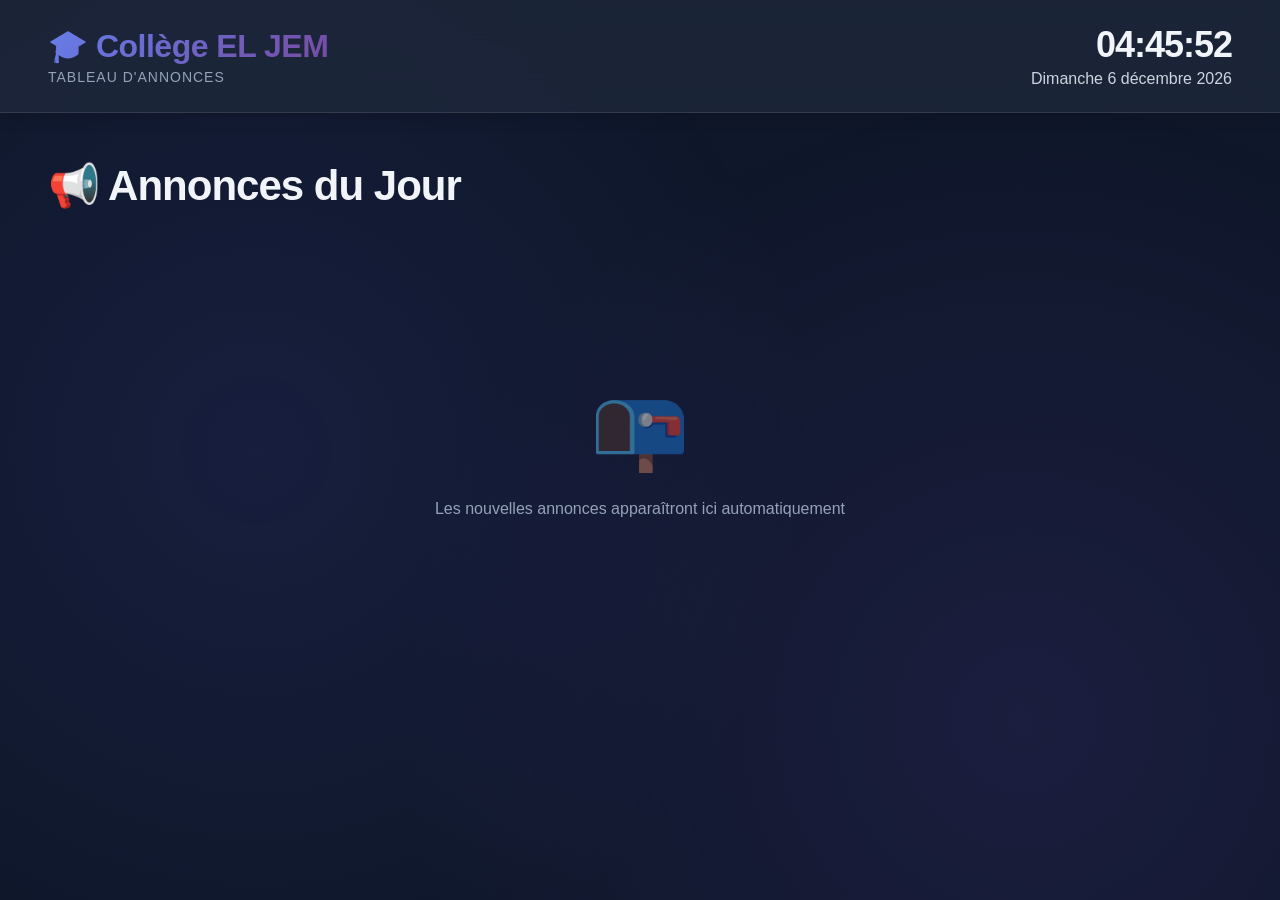
==== index.html @ c1b74cb6 "First dashboard versio 1n" ====
<!DOCTYPE html>
<html lang="fr">

<head>
    <meta charset="UTF-8">
    <meta name="viewport" content="width=device-width, initial-scale=1.0">
    <title>Écran d'Annonces - Collège EL JEM</title>
    <link rel="stylesheet" href="style.css">
</head>

<body>
    <!-- TOP BAR -->
    <div class="top-bar">
        <div class="school-info">
            <div class="school-name">🎓 Collège EL JEM</div>
            <div class="school-subtitle">Tableau d'Annonces</div>
        </div>
        <div class="datetime">
            <div id="time"></div>
            <div id="date"></div>
        </div>
    </div>

    <!-- MAIN CONTENT -->
    <div class="content">
        <div class="announcements-header">
            <h1>📢 Annonces du Jour</h1>
        </div>

        <div id="announcements-container" class="announcements-grid">
            <!-- Announcements will be dynamically loaded here -->
        </div>

        <div id="no-announcements" class="no-announcements" style="display: none;">
            <div class="empty-state">
                <div class="empty-icon">📭</div>

                <p>Les nouvelles annonces apparaîtront ici automatiquement</p>
            </div>
        </div>
    </div>

    <!-- ADMIN ACCESS BUTTON (Hidden, click bottom-right corner 3 times) -->
    <div id="admin-trigger" class="admin-trigger"></div>

    <script src="script.js"></script>
</body>

</html>
---- style.css ----
/* ========================================
   GLOBAL STYLES & RESET
   ======================================== */
* {
    margin: 0;
    padding: 0;
    box-sizing: border-box;
}

:root {
    /* Color Palette */
    --primary: #6366f1;
    --primary-dark: #4f46e5;
    --secondary: #8b5cf6;
    --success: #10b981;
    --warning: #f59e0b;
    --danger: #ef4444;
    --info: #3b82f6;

    /* Neutral Colors */
    --bg-primary: #0f172a;
    --bg-secondary: #1e293b;
    --bg-card: #1e293b;
    --text-primary: #f1f5f9;
    --text-secondary: #cbd5e1;
    --text-muted: #94a3b8;

    /* Gradients */
    --gradient-primary: linear-gradient(135deg, #667eea 0%, #764ba2 100%);
    --gradient-success: linear-gradient(135deg, #10b981 0%, #059669 100%);
    --gradient-warning: linear-gradient(135deg, #f59e0b 0%, #d97706 100%);
    --gradient-danger: linear-gradient(135deg, #ef4444 0%, #dc2626 100%);
    --gradient-info: linear-gradient(135deg, #3b82f6 0%, #2563eb 100%);

    /* Shadows */
    --shadow-sm: 0 2px 8px rgba(0, 0, 0, 0.1);
    --shadow-md: 0 4px 16px rgba(0, 0, 0, 0.15);
    --shadow-lg: 0 8px 32px rgba(0, 0, 0, 0.2);
    --shadow-glow: 0 0 20px rgba(99, 102, 241, 0.3);

    /* Border Radius */
    --radius-sm: 8px;
    --radius-md: 12px;
    --radius-lg: 16px;
    --radius-xl: 24px;
}

body {
    font-family: -apple-system, BlinkMacSystemFont, 'Segoe UI', 'Roboto', 'Helvetica Neue', Arial, sans-serif;
    background: var(--bg-primary);
    color: var(--text-primary);
    min-height: 100vh;
    overflow-x: hidden;
}

/* Animated Background */
body::before {
    content: '';
    position: fixed;
    top: 0;
    left: 0;
    width: 100%;
    height: 100%;
    background:
        radial-gradient(circle at 20% 50%, rgba(99, 102, 241, 0.1) 0%, transparent 50%),
        radial-gradient(circle at 80% 80%, rgba(139, 92, 246, 0.1) 0%, transparent 50%);
    z-index: -1;
    animation: backgroundPulse 10s ease-in-out infinite;
}

@keyframes backgroundPulse {

    0%,
    100% {
        opacity: 0.5;
    }

    50% {
        opacity: 0.8;
    }
}

/* ========================================
   TOP BAR
   ======================================== */
.top-bar {
    display: flex;
    justify-content: space-between;
    align-items: center;
    padding: 24px 48px;
    background: rgba(30, 41, 59, 0.8);
    backdrop-filter: blur(20px);
    border-bottom: 1px solid rgba(255, 255, 255, 0.1);
    box-shadow: var(--shadow-md);
    position: sticky;
    top: 0;
    z-index: 100;
}

.school-info {
    display: flex;
    flex-direction: column;
    gap: 4px;
}

.school-name {
    font-size: 32px;
    font-weight: 800;
    background: var(--gradient-primary);
    -webkit-background-clip: text;
    -webkit-text-fill-color: transparent;
    background-clip: text;
    letter-spacing: -0.5px;
}

.school-subtitle {
    font-size: 14px;
    color: var(--text-muted);
    font-weight: 500;
    text-transform: uppercase;
    letter-spacing: 1px;
}

.datetime {
    text-align: right;
}

#time {
    font-size: 36px;
    font-weight: 700;
    color: var(--text-primary);
    font-variant-numeric: tabular-nums;
    letter-spacing: -1px;
}

#date {
    font-size: 16px;
    color: var(--text-secondary);
    margin-top: 4px;
    font-weight: 500;
}

/* ========================================
   MAIN CONTENT
   ======================================== */
.content {
    padding: 48px;
    max-width: 1600px;
    margin: 0 auto;
}

.announcements-header {
    display: flex;
    justify-content: space-between;
    align-items: center;
    margin-bottom: 40px;
}

.announcements-header h1 {
    font-size: 42px;
    font-weight: 800;
    color: var(--text-primary);
    letter-spacing: -1px;
}

.live-indicator {
    display: flex;
    align-items: center;
    gap: 10px;
    padding: 12px 24px;
    background: rgba(239, 68, 68, 0.1);
    border: 2px solid var(--danger);
    border-radius: var(--radius-lg);
    font-weight: 700;
    color: var(--danger);
    font-size: 14px;
    letter-spacing: 1px;
}

.pulse {
    width: 12px;
    height: 12px;
    background: var(--danger);
    border-radius: 50%;
    animation: pulse 2s ease-in-out infinite;
}

@keyframes pulse {

    0%,
    100% {
        transform: scale(1);
        opacity: 1;
    }

    50% {
        transform: scale(1.3);
        opacity: 0.7;
    }
}

/* ========================================
   ANNOUNCEMENTS GRID
   ======================================== */
.announcements-grid {
    display: grid;
    grid-template-columns: repeat(auto-fill, minmax(450px, 1fr));
    gap: 24px;
    animation: fadeIn 0.6s ease-out;
}

@keyframes fadeIn {
    from {
        opacity: 0;
        transform: translateY(20px);
    }

    to {
        opacity: 1;
        transform: translateY(0);
    }
}

/* ========================================
   ANNOUNCEMENT CARDS
   ======================================== */
.announcement-card {
    background: var(--bg-card);
    border-radius: var(--radius-lg);
    padding: 28px;
    border: 1px solid rgba(255, 255, 255, 0.1);
    box-shadow: var(--shadow-md);
    transition: all 0.3s cubic-bezier(0.4, 0, 0.2, 1);
    position: relative;
    overflow: hidden;
    animation: slideIn 0.5s ease-out backwards;
}

@keyframes slideIn {
    from {
        opacity: 0;
        transform: translateX(-30px);
    }

    to {
        opacity: 1;
        transform: translateX(0);
    }
}

.announcement-card::before {
    content: '';
    position: absolute;
    top: 0;
    left: 0;
    width: 100%;
    height: 4px;
    background: var(--gradient-primary);
}

.announcement-card:hover {
    transform: translateY(-4px);
    box-shadow: var(--shadow-lg), var(--shadow-glow);
    border-color: rgba(99, 102, 241, 0.3);
}

/* Card Types */
.announcement-card.absent::before {
    background: var(--gradient-warning);
}

.announcement-card.devoir::before {
    background: var(--gradient-info);
}

.announcement-card.other::before {
    background: var(--gradient-success);
}

.announcement-card.urgent::before {
    background: var(--gradient-danger);
}

.card-header {
    display: flex;
    align-items: center;
    gap: 12px;
    margin-bottom: 16px;
}

.card-icon {
    font-size: 32px;
    filter: drop-shadow(0 2px 4px rgba(0, 0, 0, 0.2));
}

.card-type {
    display: inline-block;
    padding: 6px 14px;
    background: rgba(99, 102, 241, 0.15);
    color: var(--primary);
    border-radius: var(--radius-sm);
    font-size: 12px;
    font-weight: 700;
    text-transform: uppercase;
    letter-spacing: 0.5px;
}

.card-title {
    font-size: 24px;
    font-weight: 700;
    color: var(--text-primary);
    margin-bottom: 12px;
    line-height: 1.3;
}

.card-content {
    color: var(--text-secondary);
    line-height: 1.7;
    font-size: 16px;
}

.card-detail {
    display: flex;
    align-items: center;
    gap: 8px;
    margin-top: 8px;
    padding: 8px 12px;
    background: rgba(255, 255, 255, 0.05);
    border-radius: var(--radius-sm);
    font-size: 14px;
}

.card-detail-icon {
    font-size: 16px;
}

.card-footer {
    margin-top: 20px;
    padding-top: 16px;
    border-top: 1px solid rgba(255, 255, 255, 0.1);
    display: flex;
    justify-content: space-between;
    align-items: center;
    font-size: 13px;
    color: var(--text-muted);
}

.card-timestamp {
    display: flex;
    align-items: center;
    gap: 6px;
}

/* ========================================
   EMPTY STATE
   ======================================== */
.no-announcements {
    display: flex;
    justify-content: center;
    align-items: center;
    min-height: 400px;
}

.empty-state {
    text-align: center;
    padding: 60px;
}

.empty-icon {
    font-size: 80px;
    margin-bottom: 24px;
    opacity: 0.5;
}

.empty-state h2 {
    font-size: 28px;
    color: var(--text-secondary);
    margin-bottom: 12px;
}

.empty-state p {
    font-size: 16px;
    color: var(--text-muted);
}

/* ========================================
   ADMIN TRIGGER (Hidden)
   ======================================== */
.admin-trigger {
    position: fixed;
    bottom: 20px;
    right: 20px;
    width: 50px;
    height: 50px;
    cursor: pointer;
    opacity: 0;
    z-index: 999;
}

/* ========================================
   ADMIN BODY & CONTAINER
   ======================================== */
.admin-body {
    background: var(--bg-primary);
    padding: 24px;
}

.admin-container {
    max-width: 1200px;
    margin: 0 auto;
}

.admin-header {
    display: flex;
    justify-content: space-between;
    align-items: center;
    margin-bottom: 40px;
    padding: 24px;
    background: var(--bg-card);
    border-radius: var(--radius-lg);
    border: 1px solid rgba(255, 255, 255, 0.1);
}

.admin-header h1 {
    font-size: 36px;
    font-weight: 800;
    background: var(--gradient-primary);
    -webkit-background-clip: text;
    -webkit-text-fill-color: transparent;
    background-clip: text;
}

.btn-back {
    padding: 12px 24px;
    background: rgba(255, 255, 255, 0.1);
    color: var(--text-primary);
    text-decoration: none;
    border-radius: var(--radius-md);
    font-weight: 600;
    transition: all 0.3s ease;
    border: 1px solid rgba(255, 255, 255, 0.1);
}

.btn-back:hover {
    background: rgba(255, 255, 255, 0.15);
    transform: translateX(-4px);
}

.btn-logout {
    padding: 12px 24px;
    background: rgba(239, 68, 68, 0.1);
    color: var(--danger);
    text-decoration: none;
    border-radius: var(--radius-md);
    font-weight: 600;
    transition: all 0.3s ease;
    border: 2px solid rgba(239, 68, 68, 0.3);
    cursor: pointer;
    font-family: inherit;
    font-size: 14px;
}

.btn-logout:hover {
    background: var(--danger);
    color: white;
    border-color: var(--danger);
    transform: translateY(-2px);
}

/* ========================================
   FORM CONTAINER
   ======================================== */
.form-container {
    background: var(--bg-card);
    border-radius: var(--radius-lg);
    padding: 40px;
    border: 1px solid rgba(255, 255, 255, 0.1);
    box-shadow: var(--shadow-lg);
    margin-bottom: 40px;
}

/* ========================================
   TYPE SELECTOR
   ======================================== */
.type-selector {
    margin-bottom: 40px;
}

.type-selector h2 {
    font-size: 20px;
    font-weight: 700;
    color: var(--text-primary);
    margin-bottom: 20px;
}

.type-buttons {
    display: grid;
    grid-template-columns: repeat(3, 1fr);
    gap: 16px;
}

.type-btn {
    display: flex;
    flex-direction: column;
    align-items: center;
    gap: 12px;
    padding: 24px;
    background: rgba(255, 255, 255, 0.05);
    border: 2px solid rgba(255, 255, 255, 0.1);
    border-radius: var(--radius-md);
    cursor: pointer;
    transition: all 0.3s ease;
    font-size: 16px;
    font-weight: 600;
    color: var(--text-secondary);
}

.type-btn:hover {
    background: rgba(255, 255, 255, 0.08);
    border-color: rgba(99, 102, 241, 0.5);
    transform: translateY(-2px);
}

.type-btn.active {
    background: rgba(99, 102, 241, 0.15);
    border-color: var(--primary);
    color: var(--primary);
    box-shadow: 0 0 20px rgba(99, 102, 241, 0.2);
}

.type-icon {
    font-size: 40px;
}

.type-label {
    font-size: 14px;
    font-weight: 600;
}

/* ========================================
   ANNOUNCEMENT FORMS
   ======================================== */
.announcement-form {
    display: none;
    animation: fadeInForm 0.4s ease-out;
}

.announcement-form.active {
    display: block;
}

@keyframes fadeInForm {
    from {
        opacity: 0;
        transform: translateY(10px);
    }

    to {
        opacity: 1;
        transform: translateY(0);
    }
}

.announcement-form h3 {
    font-size: 24px;
    font-weight: 700;
    color: var(--text-primary);
    margin-bottom: 28px;
    padding-bottom: 16px;
    border-bottom: 2px solid rgba(255, 255, 255, 0.1);
}

.form-group {
    margin-bottom: 24px;
}

.form-row {
    display: grid;
    grid-template-columns: 1fr 1fr;
    gap: 20px;
}

.form-group label {
    display: block;
    font-size: 14px;
    font-weight: 600;
    color: var(--text-secondary);
    margin-bottom: 8px;
    text-transform: uppercase;
    letter-spacing: 0.5px;
}

.form-group input,
.form-group select,
.form-group textarea {
    width: 100%;
    padding: 14px 16px;
    background: rgba(255, 255, 255, 0.05);
    border: 2px solid rgba(255, 255, 255, 0.1);
    border-radius: var(--radius-md);
    color: var(--text-primary);
    font-size: 16px;
    font-family: inherit;
    transition: all 0.3s ease;
}

.form-group input:focus,
.form-group select:focus,
.form-group textarea:focus {
    outline: none;
    border-color: var(--primary);
    background: rgba(99, 102, 241, 0.05);
    box-shadow: 0 0 0 4px rgba(99, 102, 241, 0.1);
}

.form-group textarea {
    resize: vertical;
    min-height: 100px;
}

.calculated-period {
    padding: 16px;
    background: rgba(99, 102, 241, 0.1);
    border: 2px dashed var(--primary);
    border-radius: var(--radius-md);
    color: var(--primary);
    font-weight: 600;
    text-align: center;
    font-size: 15px;
}

/* ========================================
   SUBMIT BUTTON
   ======================================== */
.btn-submit {
    width: 100%;
    padding: 18px 32px;
    background: var(--gradient-primary);
    color: white;
    border: none;
    border-radius: var(--radius-md);
    font-size: 18px;
    font-weight: 700;
    cursor: pointer;
    transition: all 0.3s ease;
    margin-top: 32px;
    display: flex;
    align-items: center;
    justify-content: center;
    gap: 10px;
    box-shadow: 0 4px 16px rgba(99, 102, 241, 0.3);
}

.btn-submit:hover {
    transform: translateY(-2px);
    box-shadow: 0 8px 24px rgba(99, 102, 241, 0.4);
}

.btn-submit:active {
    transform: translateY(0);
}

/* ========================================
   MANAGE SECTION
   ======================================== */
.manage-section {
    background: var(--bg-card);
    border-radius: var(--radius-lg);
    padding: 40px;
    border: 1px solid rgba(255, 255, 255, 0.1);
}

.manage-section h2 {
    font-size: 28px;
    font-weight: 700;
    color: var(--text-primary);
    margin-bottom: 24px;
}

.manage-list {
    display: flex;
    flex-direction: column;
    gap: 16px;
}

.manage-item {
    display: flex;
    justify-content: space-between;
    align-items: center;
    padding: 20px;
    background: rgba(255, 255, 255, 0.05);
    border: 1px solid rgba(255, 255, 255, 0.1);
    border-radius: var(--radius-md);
    transition: all 0.3s ease;
}

.manage-item:hover {
    background: rgba(255, 255, 255, 0.08);
    border-color: rgba(99, 102, 241, 0.3);
}

.manage-item-info {
    flex: 1;
}

.manage-item-title {
    font-size: 18px;
    font-weight: 600;
    color: var(--text-primary);
    margin-bottom: 4px;
}

.manage-item-meta {
    font-size: 14px;
    color: var(--text-muted);
}

.manage-item-actions {
    display: flex;
    gap: 10px;
}

.btn-edit {
    padding: 10px 20px;
    background: rgba(59, 130, 246, 0.1);
    color: var(--info);
    border: 2px solid var(--info);
    border-radius: var(--radius-sm);
    font-weight: 600;
    cursor: pointer;
    transition: all 0.3s ease;
}

.btn-edit:hover {
    background: var(--info);
    color: white;
    transform: scale(1.05);
}

.btn-delete {
    padding: 10px 20px;
    background: rgba(239, 68, 68, 0.1);
    color: var(--danger);
    border: 2px solid var(--danger);
    border-radius: var(--radius-sm);
    font-weight: 600;
    cursor: pointer;
    transition: all 0.3s ease;
}

.btn-delete:hover {
    background: var(--danger);
    color: white;
    transform: scale(1.05);
}

/* ========================================
   RESPONSIVE DESIGN
   ======================================== */
@media (max-width: 1200px) {
    .announcements-grid {
        grid-template-columns: repeat(auto-fill, minmax(350px, 1fr));
    }
}

@media (max-width: 768px) {
    .top-bar {
        padding: 16px 20px;
        flex-direction: column;
        gap: 12px;
        text-align: center;
    }

    .school-name {
        font-size: 22px;
    }

    .school-subtitle {
        font-size: 12px;
    }

    #time {
        font-size: 24px;
    }

    #date {
        font-size: 14px;
    }

    .content {
        padding: 16px;
    }

    .announcements-header {
        flex-direction: column;
        gap: 16px;
        align-items: flex-start;
    }

    .announcements-header h1 {
        font-size: 28px;
    }

    .live-indicator {
        padding: 10px 18px;
        font-size: 12px;
    }

    .announcements-grid {
        grid-template-columns: 1fr;
        gap: 16px;
    }

    .announcement-card {
        padding: 20px;
    }

    .card-title {
        font-size: 20px;
    }

    /* Admin Mobile Styles */
    .admin-body {
        padding: 12px;
    }

    .admin-header {
        flex-direction: column;
        gap: 16px;
        padding: 20px;
    }

    .admin-header h1 {
        font-size: 28px;
    }

    .btn-back {
        width: 100%;
        text-align: center;
    }

    .form-container {
        padding: 24px 20px;
    }

    .type-buttons {
        grid-template-columns: 1fr;
        gap: 12px;
    }

    .type-btn {
        padding: 20px;
    }

    .type-icon {
        font-size: 36px;
    }

    .form-row {
        grid-template-columns: 1fr;
        gap: 16px;
    }

    .form-group input,
    .form-group select,
    .form-group textarea {
        font-size: 16px;
        /* Prevents zoom on iOS */
        padding: 16px;
        /* Larger touch targets */
    }

    .btn-submit {
        padding: 20px 32px;
        font-size: 16px;
    }

    .manage-section {
        padding: 24px 20px;
    }

    .manage-section h2 {
        font-size: 24px;
    }

    .manage-item {
        flex-direction: column;
        gap: 16px;
        align-items: flex-start;
    }

    .btn-delete,
    .btn-edit {
        width: 100%;
        padding: 14px 20px;
        text-align: center;
    }

    .manage-item-actions {
        width: 100%;
        display: flex;
        gap: 10px;
    }

    .manage-item-actions button {
        flex: 1;
    }
}

/* Tablet Styles */
@media (max-width: 1024px) and (min-width: 769px) {
    .announcements-grid {
        grid-template-columns: repeat(2, 1fr);
    }

    .type-buttons {
        grid-template-columns: repeat(3, 1fr);
    }
}
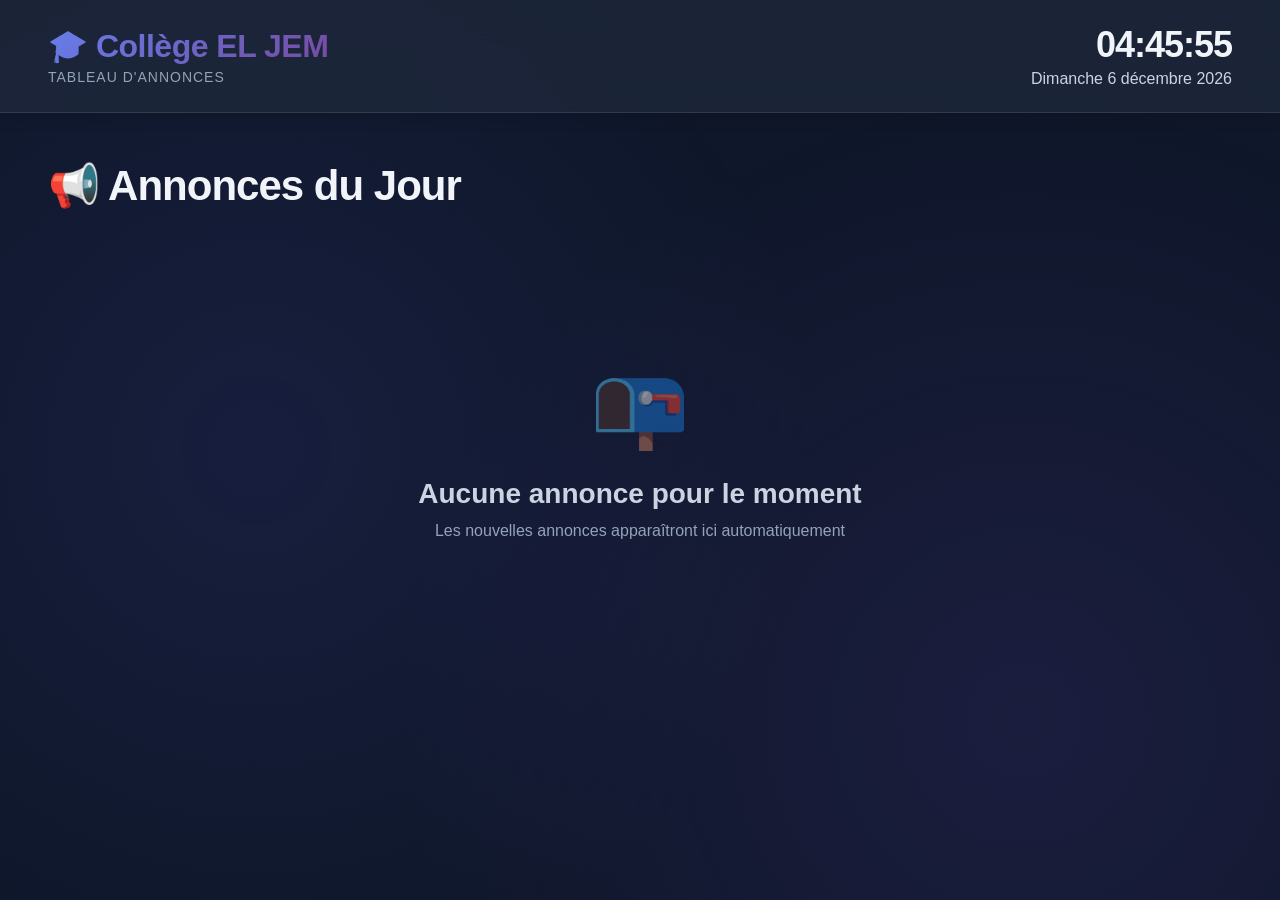
==== commit 91995c3b: "lyoum" ====
--- a/index.html
+++ b/index.html
@@ -34,7 +34,7 @@
         <div id="no-announcements" class="no-announcements" style="display: none;">
             <div class="empty-state">
                 <div class="empty-icon">📭</div>
-
+                <h2>Aucune annonce pour le moment</h2>
                 <p>Les nouvelles annonces apparaîtront ici automatiquement</p>
             </div>
         </div>
@@ -43,6 +43,7 @@
     <!-- ADMIN ACCESS BUTTON (Hidden, click bottom-right corner 3 times) -->
     <div id="admin-trigger" class="admin-trigger"></div>
 
+    <script src="storage.js"></script>
     <script src="script.js"></script>
 </body>
 
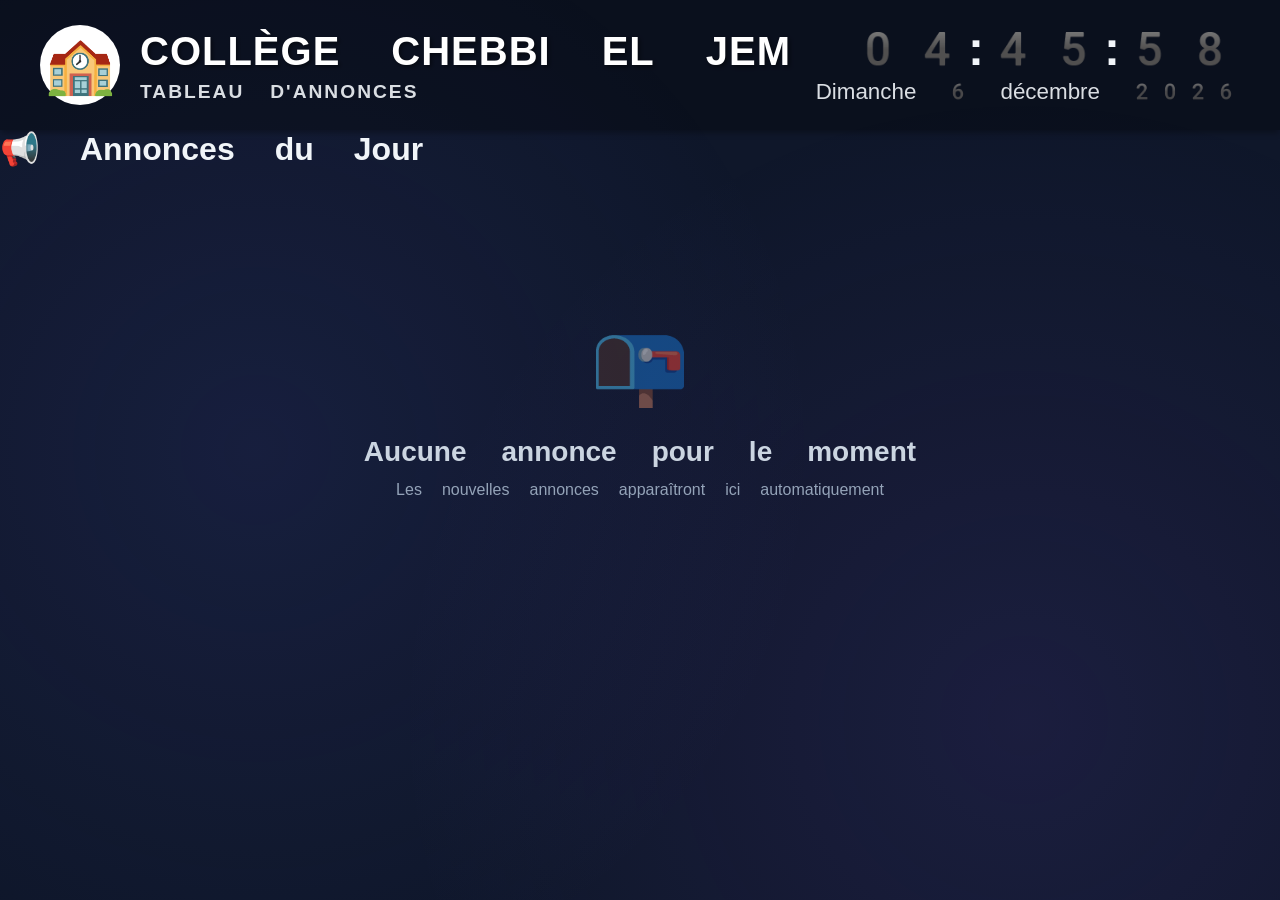
==== commit c481ddf3: "fix" ====
--- a/index.html
+++ b/index.html
@@ -10,14 +10,17 @@
 
 <body>
     <!-- TOP BAR -->
-    <div class="top-bar">
-        <div class="school-info">
-            <div class="school-name">🎓 Collège EL JEM</div>
-            <div class="school-subtitle">Tableau d'Annonces</div>
+    <div class="header">
+        <div class="logo-section">
+            <div class="logo-icon">🏫</div>
+            <div>
+                <h1>Collège CHEBBI EL JEM</h1>
+                <p>TABLEAU D'ANNONCES</p>
+            </div>
         </div>
         <div class="datetime">
-            <div id="time"></div>
-            <div id="date"></div>
+            <div id="time">--:--</div>
+            <div id="date">-- --- ----</div>
         </div>
     </div>
 
--- a/style.css
+++ b/style.css
@@ -28,29 +28,15 @@
     /* Gradients */
     --gradient-primary: linear-gradient(135deg, #667eea 0%, #764ba2 100%);
     --gradient-success: linear-gradient(135deg, #10b981 0%, #059669 100%);
-    --gradient-warning: linear-gradient(135deg, #f59e0b 0%, #d97706 100%);
-    --gradient-danger: linear-gradient(135deg, #ef4444 0%, #dc2626 100%);
-    --gradient-info: linear-gradient(135deg, #3b82f6 0%, #2563eb 100%);
-
-    /* Shadows */
-    --shadow-sm: 0 2px 8px rgba(0, 0, 0, 0.1);
-    --shadow-md: 0 4px 16px rgba(0, 0, 0, 0.15);
-    --shadow-lg: 0 8px 32px rgba(0, 0, 0, 0.2);
-    --shadow-glow: 0 0 20px rgba(99, 102, 241, 0.3);
-
-    /* Border Radius */
-    --radius-sm: 8px;
-    --radius-md: 12px;
-    --radius-lg: 16px;
-    --radius-xl: 24px;
 }
 
 body {
-    font-family: -apple-system, BlinkMacSystemFont, 'Segoe UI', 'Roboto', 'Helvetica Neue', Arial, sans-serif;
+    font-family: 'Inter', -apple-system, BlinkMacSystemFont, 'Segoe UI', 'Noto Color Emoji', 'Apple Color Emoji', 'Segoe UI Emoji', sans-serif;
     background: var(--bg-primary);
     color: var(--text-primary);
     min-height: 100vh;
     overflow-x: hidden;
+    margin: 0;
 }
 
 /* Animated Background */
@@ -80,45 +66,53 @@
     }
 }
 
-/* ========================================
-   TOP BAR
-   ======================================== */
-.top-bar {
+/* HEADER */
+.header {
+    background: rgba(0, 0, 0, 0.3);
+    padding: 25px 40px;
     display: flex;
     justify-content: space-between;
     align-items: center;
-    padding: 24px 48px;
-    background: rgba(30, 41, 59, 0.8);
-    backdrop-filter: blur(20px);
-    border-bottom: 1px solid rgba(255, 255, 255, 0.1);
-    box-shadow: var(--shadow-md);
-    position: sticky;
-    top: 0;
-    z-index: 100;
-}
-
-.school-info {
-    display: flex;
-    flex-direction: column;
-    gap: 4px;
-}
-
-.school-name {
-    font-size: 32px;
+    border-bottom: 4px solid var(--accent);
+    box-shadow: 0 4px 6px -1px rgba(0, 0, 0, 0.3);
+}
+
+.logo-section {
+    display: flex;
+    align-items: center;
+    gap: 20px;
+}
+
+.logo-icon {
+    font-size: 3.5rem;
+    background: white;
+    width: 80px;
+    height: 80px;
+    display: flex;
+    align-items: center;
+    justify-content: center;
+    border-radius: 50%;
+    border: 3px solid var(--accent);
+}
+
+.header h1 {
+    font-size: 2.5rem;
+    /* Très grand titre */
     font-weight: 800;
-    background: var(--gradient-primary);
-    -webkit-background-clip: text;
-    -webkit-text-fill-color: transparent;
-    background-clip: text;
-    letter-spacing: -0.5px;
-}
-
-.school-subtitle {
-    font-size: 14px;
-    color: var(--text-muted);
-    font-weight: 500;
+    margin: 0;
+    color: white;
     text-transform: uppercase;
     letter-spacing: 1px;
+    text-shadow: 2px 2px 4px rgba(0, 0, 0, 0.5);
+}
+
+.header p {
+    font-size: 1.2rem;
+    margin: 5px 0 0 0;
+    opacity: 0.9;
+    color: var(--accent);
+    font-weight: 600;
+    letter-spacing: 2px;
 }
 
 .datetime {
@@ -126,26 +120,25 @@
 }
 
 #time {
-    font-size: 36px;
+    font-size: 3rem;
+    /* Heure géante */
     font-weight: 700;
-    color: var(--text-primary);
-    font-variant-numeric: tabular-nums;
-    letter-spacing: -1px;
+    line-height: 1;
+    color: var(--accent);
 }
 
 #date {
-    font-size: 16px;
-    color: var(--text-secondary);
-    margin-top: 4px;
+    font-size: 1.4rem;
+    opacity: 0.9;
+    margin-top: 5px;
     font-weight: 500;
 }
 
-/* ========================================
-   MAIN CONTENT
-   ======================================== */
-.content {
-    padding: 48px;
+/* MAIN CONTENT */
+.main-content {
+    padding: 40px;
     max-width: 1600px;
+    /* Utilise tout l'écran */
     margin: 0 auto;
 }
 
@@ -156,11 +149,15 @@
     margin-bottom: 40px;
 }
 
-.announcements-header h1 {
-    font-size: 42px;
-    font-weight: 800;
-    color: var(--text-primary);
-    letter-spacing: -1px;
+.section-title {
+    font-size: 2rem;
+    margin-bottom: 30px;
+    display: flex;
+    align-items: center;
+    gap: 15px;
+    color: white;
+    border-bottom: 2px solid rgba(255, 255, 255, 0.1);
+    padding-bottom: 15px;
 }
 
 .live-indicator {
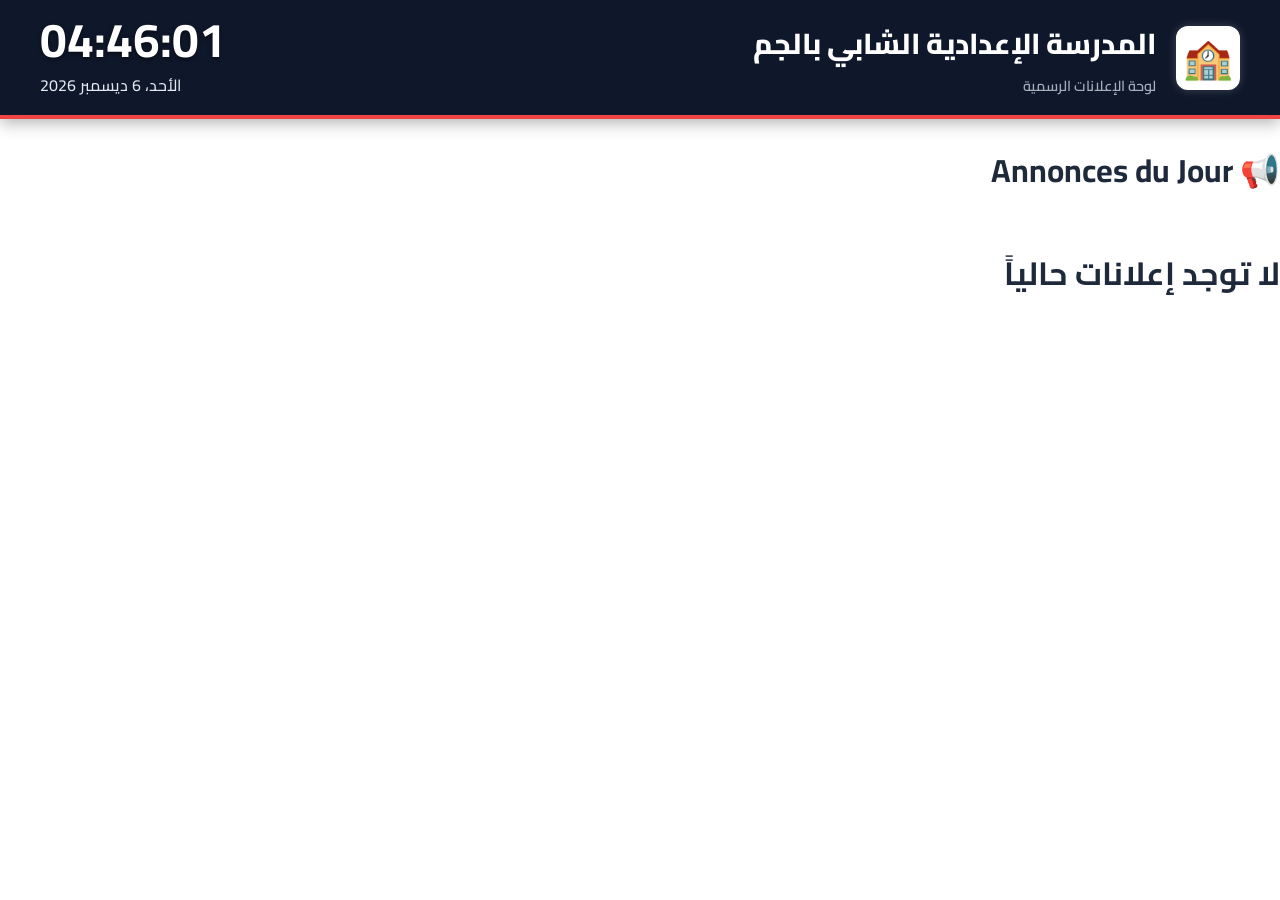
==== commit 66461a84: "Full Arabic Translation (Admin + Login + Display)" ====
--- a/index.html
+++ b/index.html
@@ -1,11 +1,17 @@
 <!DOCTYPE html>
-<html lang="fr">
+<html lang="ar" dir="rtl">
 
 <head>
     <meta charset="UTF-8">
     <meta name="viewport" content="width=device-width, initial-scale=1.0">
-    <title>Écran d'Annonces - Collège EL JEM</title>
+    <title>المدرسة الإعدادية الشابي بالجم</title>
+    <!-- Import Cairo Font for Arabic -->
+    <link rel="preconnect" href="https://fonts.googleapis.com">
+    <link rel="preconnect" href="https://fonts.gstatic.com" crossorigin>
+    <link href="https://fonts.googleapis.com/css2?family=Cairo:wght@400;600;700;800;900&display=swap" rel="stylesheet">
     <link rel="stylesheet" href="style.css">
+    <link rel="icon"
+        href="data:image/svg+xml,<svg xmlns=%22http://www.w3.org/2000/svg%22 viewBox=%220 0 100 100%22><text y=%22.9em%22 font-size=%2290%22>🏫</text></svg>">
 </head>
 
 <body>
@@ -14,8 +20,8 @@
         <div class="logo-section">
             <div class="logo-icon">🏫</div>
             <div>
-                <h1>Collège CHEBBI EL JEM</h1>
-                <p>TABLEAU D'ANNONCES</p>
+                <h1>المدرسة الإعدادية الشابي بالجم</h1>
+                <p>لوحة الإعلانات الرسمية</p>
             </div>
         </div>
         <div class="datetime">
--- a/style.css
+++ b/style.css
@@ -1,80 +1,41 @@
-/* ========================================
-   GLOBAL STYLES & RESET
-   ======================================== */
-* {
-    margin: 0;
-    padding: 0;
-    box-sizing: border-box;
-}
-
 :root {
-    /* Color Palette */
-    --primary: #6366f1;
-    --primary-dark: #4f46e5;
-    --secondary: #8b5cf6;
-    --success: #10b981;
-    --warning: #f59e0b;
-    --danger: #ef4444;
-    --info: #3b82f6;
-
-    /* Neutral Colors */
-    --bg-primary: #0f172a;
-    --bg-secondary: #1e293b;
-    --bg-card: #1e293b;
-    --text-primary: #f1f5f9;
-    --text-secondary: #cbd5e1;
-    --text-muted: #94a3b8;
-
-    /* Gradients */
-    --gradient-primary: linear-gradient(135deg, #667eea 0%, #764ba2 100%);
-    --gradient-success: linear-gradient(135deg, #10b981 0%, #059669 100%);
+    --bg-primary: #ffffff;
+    /* Fond Blanc */
+    --accent: #ef4444;
+    /* Rouge Vif */
+    --text-primary: #1e293b;
+    /* Texte Foncé */
+    --card-bg: #f1f5f9;
+    /* Gris Clair/Moyen pour les cartes */
+    --header-bg: #0f172a;
+    /* Bleu Nuit pour le Header */
+    --card-shadow: 0 4px 6px -1px rgba(0, 0, 0, 0.1), 0 2px 4px -1px rgba(0, 0, 0, 0.06);
 }
 
 body {
-    font-family: 'Inter', -apple-system, BlinkMacSystemFont, 'Segoe UI', 'Noto Color Emoji', 'Apple Color Emoji', 'Segoe UI Emoji', sans-serif;
+    font-family: 'Cairo', system-ui, -apple-system, sans-serif;
+    /* Police Arabe */
     background: var(--bg-primary);
     color: var(--text-primary);
     min-height: 100vh;
     overflow-x: hidden;
     margin: 0;
-}
-
-/* Animated Background */
-body::before {
-    content: '';
-    position: fixed;
+    direction: rtl;
+    /* DIRECTION DROITE -> GAUCHE */
+}
+
+/* HEADER - DARK THEME */
+.header {
+    background: var(--header-bg);
+    padding: 15px 40px;
+    display: flex;
+    justify-content: space-between;
+    align-items: center;
+    border-bottom: 4px solid var(--accent);
+    box-shadow: 0 4px 15px rgba(0, 0, 0, 0.3);
+    position: sticky;
     top: 0;
-    left: 0;
-    width: 100%;
-    height: 100%;
-    background:
-        radial-gradient(circle at 20% 50%, rgba(99, 102, 241, 0.1) 0%, transparent 50%),
-        radial-gradient(circle at 80% 80%, rgba(139, 92, 246, 0.1) 0%, transparent 50%);
-    z-index: -1;
-    animation: backgroundPulse 10s ease-in-out infinite;
-}
-
-@keyframes backgroundPulse {
-
-    0%,
-    100% {
-        opacity: 0.5;
-    }
-
-    50% {
-        opacity: 0.8;
-    }
-}
-
-/* HEADER */
-.header {
-    background: rgba(0, 0, 0, 0.3);
-    padding: 25px 40px;
-    display: flex;
-    justify-content: space-between;
-    align-items: center;
-    border-bottom: 4px solid var(--accent);
-    box-shadow: 0 4px 6px -1px rgba(0, 0, 0, 0.3);
+    z-index: 100;
 }
 
 .logo-section {
@@ -84,132 +45,214 @@
 }
 
 .logo-icon {
-    font-size: 3.5rem;
-    background: white;
-    width: 80px;
-    height: 80px;
+    font-size: 2.5rem;
+    background: white;
+    width: 60px;
+    height: 60px;
     display: flex;
     align-items: center;
     justify-content: center;
-    border-radius: 50%;
-    border: 3px solid var(--accent);
+    border-radius: 12px;
+    box-shadow: 0 0 10px rgba(255, 255, 255, 0.2);
+    border: 2px solid white;
 }
 
 .header h1 {
-    font-size: 2.5rem;
-    /* Très grand titre */
+    font-size: 1.8rem;
     font-weight: 800;
     margin: 0;
     color: white;
-    text-transform: uppercase;
-    letter-spacing: 1px;
-    text-shadow: 2px 2px 4px rgba(0, 0, 0, 0.5);
+    letter-spacing: 0;
+    /* Pas d'espacement en arabe */
 }
 
 .header p {
-    font-size: 1.2rem;
-    margin: 5px 0 0 0;
-    opacity: 0.9;
-    color: var(--accent);
+    font-size: 0.9rem;
+    margin: 2px 0 0 0;
+    opacity: 0.8;
+    color: #cbd5e1;
     font-weight: 600;
-    letter-spacing: 2px;
 }
 
 .datetime {
-    text-align: right;
+    text-align: left;
+    /* Inverse en RTL : Gauche = Fin de ligne */
 }
 
 #time {
     font-size: 3rem;
-    /* Heure géante */
     font-weight: 700;
     line-height: 1;
-    color: var(--accent);
+    color: #ffffff;
+    font-variant-numeric: tabular-nums;
+    text-shadow: 0 2px 4px rgba(0, 0, 0, 0.5);
+    direction: ltr;
+    /* Garder l'heure en format latin pour les chiffres */
+    display: inline-block;
 }
 
 #date {
-    font-size: 1.4rem;
-    opacity: 0.9;
-    margin-top: 5px;
+    font-size: 1rem;
+    color: #e2e8f0;
+    margin-top: 4px;
     font-weight: 500;
 }
 
 /* MAIN CONTENT */
 .main-content {
-    padding: 40px;
+    padding: 30px 40px;
     max-width: 1600px;
-    /* Utilise tout l'écran */
     margin: 0 auto;
 }
 
-.announcements-header {
-    display: flex;
-    justify-content: space-between;
-    align-items: center;
-    margin-bottom: 40px;
-}
-
 .section-title {
-    font-size: 2rem;
-    margin-bottom: 30px;
-    display: flex;
-    align-items: center;
-    gap: 15px;
+    font-size: 1.6rem;
+    margin-bottom: 25px;
+    display: flex;
+    align-items: center;
+    gap: 12px;
+    color: #1e293b;
+    font-weight: 700;
+    border-bottom: 2px solid #e2e8f0;
+    padding-bottom: 10px;
+}
+
+/* ANNOUNCEMENTS CONTAINER */
+.announcements-grid {
+    display: flex;
+    flex-direction: column;
+    gap: 16px;
+}
+
+/* ANNOUNCEMENT CARD - GREY BACKGROUND */
+.announcement-card {
+    background: var(--card-bg);
+    border-radius: 12px;
+    display: flex;
+    flex-direction: row;
+    align-items: stretch;
+    padding: 0;
+    min-height: 110px;
+    box-shadow: 0 2px 4px rgba(0, 0, 0, 0.1);
+    overflow: hidden;
+    position: relative;
+    opacity: 0;
+    animation: slideIn 0.5s cubic-bezier(0.2, 0.8, 0.2, 1) forwards;
+    border: 1px solid #cbd5e1;
+    /* Bordure gris un peu plus foncé */
+}
+
+/* SIDEBAR COLOR (RTL: Toujours le premier enfant du flex, donc à droite) */
+.card-header {
+    width: 80px;
+    background: var(--accent);
+    flex-shrink: 0;
+    display: flex;
+    flex-direction: column;
+    justify-content: center;
+    align-items: center;
     color: white;
-    border-bottom: 2px solid rgba(255, 255, 255, 0.1);
-    padding-bottom: 15px;
-}
-
-.live-indicator {
-    display: flex;
-    align-items: center;
+    padding: 10px;
+}
+
+.card-icon {
+    font-size: 2.2rem;
+    filter: drop-shadow(0 2px 3px rgba(0, 0, 0, 0.2));
+}
+
+.card-type {
+    display: none;
+}
+
+/* CARD BODY */
+.card-body {
+    flex: 1;
+    padding: 15px 25px;
+    display: flex;
+    flex-direction: column;
+    justify-content: center;
+    align-items: flex-start;
+    gap: 8px;
+    min-width: 0;
+    text-align: right;
+    /* Force RTL Text Align */
+}
+
+/* TITLE (Nom Prof) */
+.card-title {
+    font-size: 1.6rem;
+    font-weight: 800;
+    color: #0f172a;
+    /* Noir bleuté */
+    margin: 0;
+    line-height: 1.2;
+    width: 100%;
+    white-space: nowrap;
+    overflow: hidden;
+    text-overflow: ellipsis;
+}
+
+/* CONTENT ROW */
+.card-content {
+    display: flex;
+    align-items: center;
+    flex-wrap: wrap;
     gap: 10px;
-    padding: 12px 24px;
-    background: rgba(239, 68, 68, 0.1);
-    border: 2px solid var(--danger);
-    border-radius: var(--radius-lg);
-    font-weight: 700;
-    color: var(--danger);
-    font-size: 14px;
-    letter-spacing: 1px;
-}
-
-.pulse {
-    width: 12px;
-    height: 12px;
-    background: var(--danger);
-    border-radius: 50%;
-    animation: pulse 2s ease-in-out infinite;
-}
-
-@keyframes pulse {
-
-    0%,
-    100% {
-        transform: scale(1);
-        opacity: 1;
-    }
-
-    50% {
-        transform: scale(1.3);
-        opacity: 0.7;
-    }
-}
-
-/* ========================================
-   ANNOUNCEMENTS GRID
-   ======================================== */
-.announcements-grid {
-    display: grid;
-    grid-template-columns: repeat(auto-fill, minmax(450px, 1fr));
-    gap: 24px;
-    animation: fadeIn 0.6s ease-out;
-}
-
-@keyframes fadeIn {
+    width: 100%;
+}
+
+/* BADGES / DETAILS */
+.card-detail {
+    background: white;
+    /* Badge Blanc sur fond gris */
+    color: #475569;
+    padding: 6px 14px;
+    border-radius: 50px;
+    font-size: 1rem;
+    font-weight: 600;
+    display: flex;
+    align-items: center;
+    gap: 8px;
+    border: 1px solid #e2e8f0;
+    white-space: nowrap;
+    box-shadow: 0 1px 2px rgba(0, 0, 0, 0.05);
+    /* Petite ombre pour ressortir */
+}
+
+/* Important Details Highlight */
+.card-detail:first-child {
+    background: white;
+    color: #be123c;
+    /* Texte Rouge */
+    border-color: #fecdd3;
+    /* Bordure rouge pâle */
+}
+
+/* Red variants applied to card-header automatically */
+.announcement-card.absent .card-header {
+    background: #dc2626;
+}
+
+.announcement-card.devoir .card-header {
+    background: #b91c1c;
+}
+
+.announcement-card.exclusion .card-header {
+    background: #991b1b;
+}
+
+.announcement-card.other .card-header {
+    background: #ef4444;
+}
+
+.card-footer {
+    display: none;
+}
+
+@keyframes slideIn {
     from {
         opacity: 0;
-        transform: translateY(20px);
+        transform: translateY(10px);
     }
 
     to {
@@ -218,699 +261,181 @@
     }
 }
 
-/* ========================================
-   ANNOUNCEMENT CARDS
-   ======================================== */
-.announcement-card {
-    background: var(--bg-card);
-    border-radius: var(--radius-lg);
-    padding: 28px;
-    border: 1px solid rgba(255, 255, 255, 0.1);
-    box-shadow: var(--shadow-md);
-    transition: all 0.3s cubic-bezier(0.4, 0, 0.2, 1);
-    position: relative;
-    overflow: hidden;
-    animation: slideIn 0.5s ease-out backwards;
-}
-
-@keyframes slideIn {
+/* ======= ADMIN Styles ======= */
+.admin-body {
+    background: #f1f5f9;
+    color: #1e293b;
+}
+
+.admin-container {
+    max-width: 800px;
+    margin: 0 auto;
+    padding: 20px;
+}
+
+.admin-header {
+    background: white;
+    padding: 20px;
+    border-radius: 12px;
+    margin-bottom: 20px;
+    display: flex;
+    justify-content: space-between;
+    align-items: center;
+}
+
+.admin-header h1 {
+    font-size: 1.5rem;
+    margin: 0;
+}
+
+.form-container {
+    background: white;
+    padding: 30px;
+    border-radius: 12px;
+    box-shadow: 0 4px 6px -1px rgba(0, 0, 0, 0.1);
+}
+
+.type-selector {
+    margin-bottom: 30px;
+}
+
+.type-buttons {
+    display: grid;
+    grid-template-columns: repeat(auto-fit, minmax(140px, 1fr));
+    gap: 10px;
+    margin-top: 10px;
+}
+
+.type-btn {
+    display: flex;
+    flex-direction: column;
+    align-items: center;
+    gap: 8px;
+    padding: 15px;
+    border: 2px solid #e2e8f0;
+    border-radius: 10px;
+    background: white;
+    cursor: pointer;
+}
+
+.type-btn.active {
+    border-color: #3b82f6;
+    background: #eff6ff;
+    color: #1d4ed8;
+}
+
+.announcement-form {
+    display: none;
+}
+
+.announcement-form.active {
+    display: block;
+    animation: fadeIn 0.3s ease-out;
+}
+
+.form-group {
+    margin-bottom: 20px;
+}
+
+.form-row {
+    display: flex;
+    gap: 20px;
+}
+
+.form-row .form-group {
+    flex: 1;
+}
+
+label {
+    display: block;
+    margin-bottom: 8px;
+    font-weight: 600;
+    color: #475569;
+}
+
+input,
+select,
+textarea {
+    width: 100%;
+    padding: 12px;
+    border: 1px solid #cbd5e1;
+    border-radius: 8px;
+}
+
+.btn-submit {
+    width: 100%;
+    padding: 15px;
+    background: #3b82f6;
+    color: white;
+    border: none;
+    border-radius: 8px;
+    font-weight: 700;
+    cursor: pointer;
+}
+
+@keyframes fadeIn {
     from {
         opacity: 0;
-        transform: translateX(-30px);
     }
 
     to {
         opacity: 1;
-        transform: translateX(0);
     }
 }
 
-.announcement-card::before {
-    content: '';
-    position: absolute;
-    top: 0;
-    left: 0;
+.login-body {
+    background: #0f172a;
+    display: flex;
+    align-items: center;
+    justify-content: center;
+    min-height: 100vh;
+}
+
+.login-card {
+    background: white;
+    padding: 40px;
+    border-radius: 16px;
     width: 100%;
-    height: 4px;
-    background: var(--gradient-primary);
-}
-
-.announcement-card:hover {
-    transform: translateY(-4px);
-    box-shadow: var(--shadow-lg), var(--shadow-glow);
-    border-color: rgba(99, 102, 241, 0.3);
-}
-
-/* Card Types */
-.announcement-card.absent::before {
-    background: var(--gradient-warning);
-}
-
-.announcement-card.devoir::before {
-    background: var(--gradient-info);
-}
-
-.announcement-card.other::before {
-    background: var(--gradient-success);
-}
-
-.announcement-card.urgent::before {
-    background: var(--gradient-danger);
-}
-
-.card-header {
-    display: flex;
-    align-items: center;
-    gap: 12px;
-    margin-bottom: 16px;
-}
-
-.card-icon {
-    font-size: 32px;
-    filter: drop-shadow(0 2px 4px rgba(0, 0, 0, 0.2));
-}
-
-.card-type {
-    display: inline-block;
-    padding: 6px 14px;
-    background: rgba(99, 102, 241, 0.15);
-    color: var(--primary);
-    border-radius: var(--radius-sm);
-    font-size: 12px;
-    font-weight: 700;
-    text-transform: uppercase;
-    letter-spacing: 0.5px;
-}
-
-.card-title {
-    font-size: 24px;
-    font-weight: 700;
-    color: var(--text-primary);
-    margin-bottom: 12px;
-    line-height: 1.3;
-}
-
-.card-content {
-    color: var(--text-secondary);
-    line-height: 1.7;
-    font-size: 16px;
-}
-
-.card-detail {
-    display: flex;
-    align-items: center;
-    gap: 8px;
-    margin-top: 8px;
+    max-width: 400px;
+    text-align: center;
+}
+
+.manage-list {
+    display: flex;
+    flex-direction: column;
+    gap: 15px;
+}
+
+.manage-item {
+    background: white;
+    padding: 15px;
+    border-radius: 8px;
+    border: 1px solid #e2e8f0;
+    display: flex;
+    justify-content: space-between;
+    align-items: center;
+}
+
+.btn-edit,
+.btn-delete {
     padding: 8px 12px;
-    background: rgba(255, 255, 255, 0.05);
-    border-radius: var(--radius-sm);
-    font-size: 14px;
-}
-
-.card-detail-icon {
-    font-size: 16px;
-}
-
-.card-footer {
-    margin-top: 20px;
-    padding-top: 16px;
-    border-top: 1px solid rgba(255, 255, 255, 0.1);
-    display: flex;
-    justify-content: space-between;
-    align-items: center;
-    font-size: 13px;
-    color: var(--text-muted);
-}
-
-.card-timestamp {
-    display: flex;
-    align-items: center;
-    gap: 6px;
-}
-
-/* ========================================
-   EMPTY STATE
-   ======================================== */
-.no-announcements {
-    display: flex;
-    justify-content: center;
-    align-items: center;
-    min-height: 400px;
-}
-
-.empty-state {
-    text-align: center;
-    padding: 60px;
-}
-
-.empty-icon {
-    font-size: 80px;
-    margin-bottom: 24px;
-    opacity: 0.5;
-}
-
-.empty-state h2 {
-    font-size: 28px;
-    color: var(--text-secondary);
-    margin-bottom: 12px;
-}
-
-.empty-state p {
-    font-size: 16px;
-    color: var(--text-muted);
-}
-
-/* ========================================
-   ADMIN TRIGGER (Hidden)
-   ======================================== */
-.admin-trigger {
-    position: fixed;
-    bottom: 20px;
-    right: 20px;
-    width: 50px;
-    height: 50px;
+    border-radius: 6px;
+    border: none;
     cursor: pointer;
-    opacity: 0;
-    z-index: 999;
-}
-
-/* ========================================
-   ADMIN BODY & CONTAINER
-   ======================================== */
-.admin-body {
-    background: var(--bg-primary);
-    padding: 24px;
-}
-
-.admin-container {
-    max-width: 1200px;
-    margin: 0 auto;
-}
-
-.admin-header {
-    display: flex;
-    justify-content: space-between;
-    align-items: center;
-    margin-bottom: 40px;
-    padding: 24px;
-    background: var(--bg-card);
-    border-radius: var(--radius-lg);
-    border: 1px solid rgba(255, 255, 255, 0.1);
-}
-
-.admin-header h1 {
-    font-size: 36px;
-    font-weight: 800;
-    background: var(--gradient-primary);
-    -webkit-background-clip: text;
-    -webkit-text-fill-color: transparent;
-    background-clip: text;
-}
-
-.btn-back {
-    padding: 12px 24px;
-    background: rgba(255, 255, 255, 0.1);
-    color: var(--text-primary);
-    text-decoration: none;
-    border-radius: var(--radius-md);
     font-weight: 600;
-    transition: all 0.3s ease;
-    border: 1px solid rgba(255, 255, 255, 0.1);
-}
-
-.btn-back:hover {
-    background: rgba(255, 255, 255, 0.15);
-    transform: translateX(-4px);
-}
-
-.btn-logout {
-    padding: 12px 24px;
-    background: rgba(239, 68, 68, 0.1);
-    color: var(--danger);
-    text-decoration: none;
-    border-radius: var(--radius-md);
-    font-weight: 600;
-    transition: all 0.3s ease;
-    border: 2px solid rgba(239, 68, 68, 0.3);
-    cursor: pointer;
-    font-family: inherit;
-    font-size: 14px;
-}
-
-.btn-logout:hover {
-    background: var(--danger);
-    color: white;
-    border-color: var(--danger);
-    transform: translateY(-2px);
-}
-
-/* ========================================
-   FORM CONTAINER
-   ======================================== */
-.form-container {
-    background: var(--bg-card);
-    border-radius: var(--radius-lg);
-    padding: 40px;
-    border: 1px solid rgba(255, 255, 255, 0.1);
-    box-shadow: var(--shadow-lg);
-    margin-bottom: 40px;
-}
-
-/* ========================================
-   TYPE SELECTOR
-   ======================================== */
-.type-selector {
-    margin-bottom: 40px;
-}
-
-.type-selector h2 {
-    font-size: 20px;
-    font-weight: 700;
-    color: var(--text-primary);
-    margin-bottom: 20px;
-}
-
-.type-buttons {
-    display: grid;
-    grid-template-columns: repeat(3, 1fr);
-    gap: 16px;
-}
-
-.type-btn {
-    display: flex;
-    flex-direction: column;
-    align-items: center;
-    gap: 12px;
-    padding: 24px;
-    background: rgba(255, 255, 255, 0.05);
-    border: 2px solid rgba(255, 255, 255, 0.1);
-    border-radius: var(--radius-md);
-    cursor: pointer;
-    transition: all 0.3s ease;
-    font-size: 16px;
-    font-weight: 600;
-    color: var(--text-secondary);
-}
-
-.type-btn:hover {
-    background: rgba(255, 255, 255, 0.08);
-    border-color: rgba(99, 102, 241, 0.5);
-    transform: translateY(-2px);
-}
-
-.type-btn.active {
-    background: rgba(99, 102, 241, 0.15);
-    border-color: var(--primary);
-    color: var(--primary);
-    box-shadow: 0 0 20px rgba(99, 102, 241, 0.2);
-}
-
-.type-icon {
-    font-size: 40px;
-}
-
-.type-label {
-    font-size: 14px;
-    font-weight: 600;
-}
-
-/* ========================================
-   ANNOUNCEMENT FORMS
-   ======================================== */
-.announcement-form {
-    display: none;
-    animation: fadeInForm 0.4s ease-out;
-}
-
-.announcement-form.active {
-    display: block;
-}
-
-@keyframes fadeInForm {
-    from {
-        opacity: 0;
-        transform: translateY(10px);
-    }
-
-    to {
-        opacity: 1;
-        transform: translateY(0);
-    }
-}
-
-.announcement-form h3 {
-    font-size: 24px;
-    font-weight: 700;
-    color: var(--text-primary);
-    margin-bottom: 28px;
-    padding-bottom: 16px;
-    border-bottom: 2px solid rgba(255, 255, 255, 0.1);
-}
-
-.form-group {
-    margin-bottom: 24px;
-}
-
-.form-row {
-    display: grid;
-    grid-template-columns: 1fr 1fr;
-    gap: 20px;
-}
-
-.form-group label {
-    display: block;
-    font-size: 14px;
-    font-weight: 600;
-    color: var(--text-secondary);
-    margin-bottom: 8px;
-    text-transform: uppercase;
-    letter-spacing: 0.5px;
-}
-
-.form-group input,
-.form-group select,
-.form-group textarea {
-    width: 100%;
-    padding: 14px 16px;
-    background: rgba(255, 255, 255, 0.05);
-    border: 2px solid rgba(255, 255, 255, 0.1);
-    border-radius: var(--radius-md);
-    color: var(--text-primary);
-    font-size: 16px;
-    font-family: inherit;
-    transition: all 0.3s ease;
-}
-
-.form-group input:focus,
-.form-group select:focus,
-.form-group textarea:focus {
-    outline: none;
-    border-color: var(--primary);
-    background: rgba(99, 102, 241, 0.05);
-    box-shadow: 0 0 0 4px rgba(99, 102, 241, 0.1);
-}
-
-.form-group textarea {
-    resize: vertical;
-    min-height: 100px;
-}
-
-.calculated-period {
-    padding: 16px;
-    background: rgba(99, 102, 241, 0.1);
-    border: 2px dashed var(--primary);
-    border-radius: var(--radius-md);
-    color: var(--primary);
-    font-weight: 600;
-    text-align: center;
-    font-size: 15px;
-}
-
-/* ========================================
-   SUBMIT BUTTON
-   ======================================== */
-.btn-submit {
-    width: 100%;
-    padding: 18px 32px;
-    background: var(--gradient-primary);
-    color: white;
-    border: none;
-    border-radius: var(--radius-md);
-    font-size: 18px;
-    font-weight: 700;
-    cursor: pointer;
-    transition: all 0.3s ease;
-    margin-top: 32px;
-    display: flex;
-    align-items: center;
-    justify-content: center;
-    gap: 10px;
-    box-shadow: 0 4px 16px rgba(99, 102, 241, 0.3);
-}
-
-.btn-submit:hover {
-    transform: translateY(-2px);
-    box-shadow: 0 8px 24px rgba(99, 102, 241, 0.4);
-}
-
-.btn-submit:active {
-    transform: translateY(0);
-}
-
-/* ========================================
-   MANAGE SECTION
-   ======================================== */
-.manage-section {
-    background: var(--bg-card);
-    border-radius: var(--radius-lg);
-    padding: 40px;
-    border: 1px solid rgba(255, 255, 255, 0.1);
-}
-
-.manage-section h2 {
-    font-size: 28px;
-    font-weight: 700;
-    color: var(--text-primary);
-    margin-bottom: 24px;
-}
-
-.manage-list {
-    display: flex;
-    flex-direction: column;
-    gap: 16px;
-}
-
-.manage-item {
-    display: flex;
-    justify-content: space-between;
-    align-items: center;
-    padding: 20px;
-    background: rgba(255, 255, 255, 0.05);
-    border: 1px solid rgba(255, 255, 255, 0.1);
-    border-radius: var(--radius-md);
-    transition: all 0.3s ease;
-}
-
-.manage-item:hover {
-    background: rgba(255, 255, 255, 0.08);
-    border-color: rgba(99, 102, 241, 0.3);
-}
-
-.manage-item-info {
-    flex: 1;
-}
-
-.manage-item-title {
-    font-size: 18px;
-    font-weight: 600;
-    color: var(--text-primary);
-    margin-bottom: 4px;
-}
-
-.manage-item-meta {
-    font-size: 14px;
-    color: var(--text-muted);
-}
-
-.manage-item-actions {
-    display: flex;
-    gap: 10px;
+    margin-left: 5px;
 }
 
 .btn-edit {
-    padding: 10px 20px;
-    background: rgba(59, 130, 246, 0.1);
-    color: var(--info);
-    border: 2px solid var(--info);
-    border-radius: var(--radius-sm);
-    font-weight: 600;
-    cursor: pointer;
-    transition: all 0.3s ease;
-}
-
-.btn-edit:hover {
-    background: var(--info);
-    color: white;
-    transform: scale(1.05);
+    background: #e0f2fe;
+    color: #0284c7;
 }
 
 .btn-delete {
-    padding: 10px 20px;
-    background: rgba(239, 68, 68, 0.1);
-    color: var(--danger);
-    border: 2px solid var(--danger);
-    border-radius: var(--radius-sm);
-    font-weight: 600;
-    cursor: pointer;
-    transition: all 0.3s ease;
-}
-
-.btn-delete:hover {
-    background: var(--danger);
-    color: white;
-    transform: scale(1.05);
-}
-
-/* ========================================
-   RESPONSIVE DESIGN
-   ======================================== */
-@media (max-width: 1200px) {
-    .announcements-grid {
-        grid-template-columns: repeat(auto-fill, minmax(350px, 1fr));
-    }
-}
-
-@media (max-width: 768px) {
-    .top-bar {
-        padding: 16px 20px;
-        flex-direction: column;
-        gap: 12px;
-        text-align: center;
-    }
-
-    .school-name {
-        font-size: 22px;
-    }
-
-    .school-subtitle {
-        font-size: 12px;
-    }
-
-    #time {
-        font-size: 24px;
-    }
-
-    #date {
-        font-size: 14px;
-    }
-
-    .content {
-        padding: 16px;
-    }
-
-    .announcements-header {
-        flex-direction: column;
-        gap: 16px;
-        align-items: flex-start;
-    }
-
-    .announcements-header h1 {
-        font-size: 28px;
-    }
-
-    .live-indicator {
-        padding: 10px 18px;
-        font-size: 12px;
-    }
-
-    .announcements-grid {
-        grid-template-columns: 1fr;
-        gap: 16px;
-    }
-
-    .announcement-card {
-        padding: 20px;
-    }
-
-    .card-title {
-        font-size: 20px;
-    }
-
-    /* Admin Mobile Styles */
-    .admin-body {
-        padding: 12px;
-    }
-
-    .admin-header {
-        flex-direction: column;
-        gap: 16px;
-        padding: 20px;
-    }
-
-    .admin-header h1 {
-        font-size: 28px;
-    }
-
-    .btn-back {
-        width: 100%;
-        text-align: center;
-    }
-
-    .form-container {
-        padding: 24px 20px;
-    }
-
-    .type-buttons {
-        grid-template-columns: 1fr;
-        gap: 12px;
-    }
-
-    .type-btn {
-        padding: 20px;
-    }
-
-    .type-icon {
-        font-size: 36px;
-    }
-
-    .form-row {
-        grid-template-columns: 1fr;
-        gap: 16px;
-    }
-
-    .form-group input,
-    .form-group select,
-    .form-group textarea {
-        font-size: 16px;
-        /* Prevents zoom on iOS */
-        padding: 16px;
-        /* Larger touch targets */
-    }
-
-    .btn-submit {
-        padding: 20px 32px;
-        font-size: 16px;
-    }
-
-    .manage-section {
-        padding: 24px 20px;
-    }
-
-    .manage-section h2 {
-        font-size: 24px;
-    }
-
-    .manage-item {
-        flex-direction: column;
-        gap: 16px;
-        align-items: flex-start;
-    }
-
-    .btn-delete,
-    .btn-edit {
-        width: 100%;
-        padding: 14px 20px;
-        text-align: center;
-    }
-
-    .manage-item-actions {
-        width: 100%;
-        display: flex;
-        gap: 10px;
-    }
-
-    .manage-item-actions button {
-        flex: 1;
-    }
-}
-
-/* Tablet Styles */
-@media (max-width: 1024px) and (min-width: 769px) {
-    .announcements-grid {
-        grid-template-columns: repeat(2, 1fr);
-    }
-
-    .type-buttons {
-        grid-template-columns: repeat(3, 1fr);
-    }
+    background: #fee2e2;
+    color: #dc2626;
+}
+
+.manage-actions {
+    display: flex;
 }
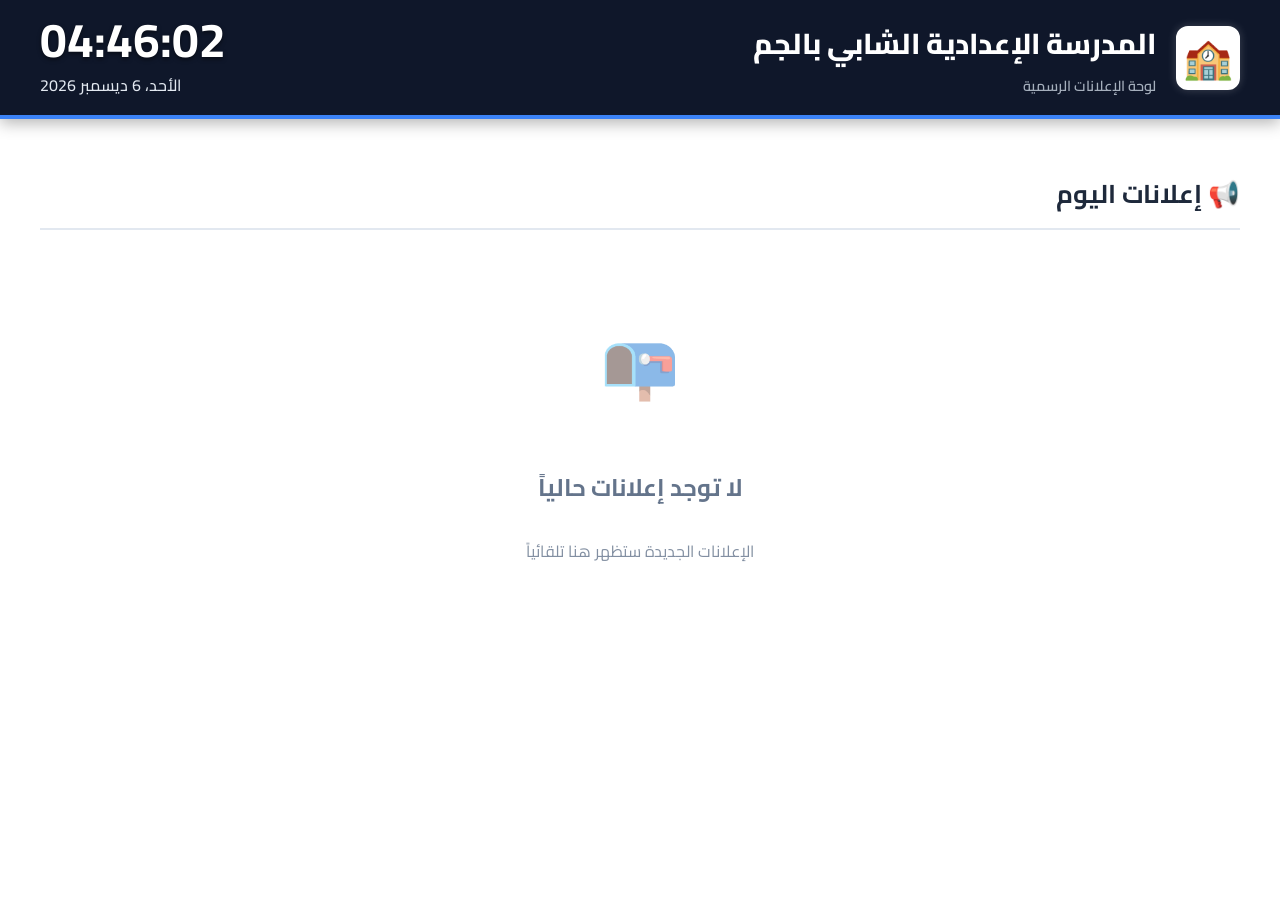
==== commit 0be1b868: "Add Flash Popup feature" ====
--- a/index.html
+++ b/index.html
@@ -31,21 +31,29 @@
     </div>
 
     <!-- MAIN CONTENT -->
-    <div class="content">
-        <div class="announcements-header">
-            <h1>📢 Annonces du Jour</h1>
-        </div>
+    <div class="main-content">
+        <h2 class="section-title">📢 إعلانات اليوم</h2>
 
         <div id="announcements-container" class="announcements-grid">
             <!-- Announcements will be dynamically loaded here -->
         </div>
 
-        <div id="no-announcements" class="no-announcements" style="display: none;">
-            <div class="empty-state">
-                <div class="empty-icon">📭</div>
-                <h2>Aucune annonce pour le moment</h2>
-                <p>Les nouvelles annonces apparaîtront ici automatiquement</p>
+        <div id="no-announcements"
+            style="display: none; flex-direction: column; align-items: center; justify-content: center; padding: 50px; text-align: center; color: #64748b;">
+            <div style="font-size: 4rem; margin-bottom: 20px; opacity: 0.5;">📭</div>
+            <h2 style="font-size: 1.5rem; margin-bottom: 10px;">لا توجد إعلانات حالياً</h2>
+            <p style="font-size: 1rem; opacity: 0.8;">الإعلانات الجديدة ستظهر هنا تلقائياً</p>
+        </div>
+    </div>
+
+    <!-- FLASH OVERLAY (Popup) -->
+    <div id="flash-overlay" class="flash-overlay">
+        <div class="flash-content">
+            <div class="flash-icon-container">
+                <span class="flash-icon">⚡</span>
             </div>
+            <h1 id="flash-title-display">عنوان الومضة</h1>
+            <p id="flash-message-display">نص الرسالة العاجلة يظهر هنا...</p>
         </div>
     </div>
 
--- a/style.css
+++ b/style.css
@@ -31,11 +31,12 @@
     display: flex;
     justify-content: space-between;
     align-items: center;
-    border-bottom: 4px solid var(--accent);
+    border-bottom: 4px solid #3b82f6;
+    /* Ligne BLEUE sous la navbar */
     box-shadow: 0 4px 15px rgba(0, 0, 0, 0.3);
     position: sticky;
     top: 0;
-    z-index: 100;
+    z-index: 1000;
 }
 
 .logo-section {
@@ -438,4 +439,108 @@
 
 .manage-actions {
     display: flex;
+}
+
+/* FLASH OVERLAY (POPUP) */
+.flash-overlay {
+    position: fixed;
+    top: 0;
+    left: 0;
+    width: 100%;
+    height: 100%;
+    background: rgba(15, 23, 42, 0.4);
+    /* Dark semi-transparent overlay */
+    backdrop-filter: blur(12px);
+    /* STRONG BLUR */
+    display: none;
+    /* Hidden by default */
+    justify-content: center;
+    align-items: center;
+    z-index: 900;
+    /* Below Header (1000) but above everything else */
+    opacity: 0;
+    transition: opacity 0.5s ease;
+}
+
+.flash-overlay.active {
+    display: flex;
+    opacity: 1;
+}
+
+.flash-content {
+    background: rgba(255, 255, 255, 0.95);
+    padding: 50px;
+    border-radius: 24px;
+    text-align: center;
+    max-width: 700px;
+    width: 90%;
+    box-shadow: 0 25px 50px -12px rgba(0, 0, 0, 0.5);
+    border: 1px solid rgba(255, 255, 255, 0.5);
+    transform: scale(0.9);
+    transition: transform 0.5s cubic-bezier(0.34, 1.56, 0.64, 1);
+    position: relative;
+    overflow: hidden;
+}
+
+.flash-overlay.active .flash-content {
+    transform: scale(1);
+}
+
+/* Decorative gradient line at top of card */
+.flash-content::before {
+    content: '';
+    position: absolute;
+    top: 0;
+    left: 0;
+    width: 100%;
+    height: 8px;
+    background: linear-gradient(90deg, #f59e0b, #ef4444, #8b5cf6);
+}
+
+.flash-icon-container {
+    width: 100px;
+    height: 100px;
+    background: linear-gradient(135deg, #fffbeb 0%, #fef3c7 100%);
+    border-radius: 50%;
+    display: flex;
+    align-items: center;
+    justify-content: center;
+    margin: 0 auto 30px auto;
+    box-shadow: 0 10px 15px -3px rgba(245, 158, 11, 0.2);
+    border: 4px solid #fff;
+}
+
+.flash-icon {
+    font-size: 3.5rem;
+    animation: pulse 2s infinite;
+}
+
+#flash-title-display {
+    font-size: 2.5rem;
+    color: #1e293b;
+    margin: 0 0 20px 0;
+    font-weight: 800;
+    line-height: 1.2;
+}
+
+#flash-message-display {
+    font-size: 1.5rem;
+    color: #475569;
+    line-height: 1.6;
+    margin: 0;
+    font-weight: 600;
+}
+
+@keyframes pulse {
+    0% {
+        transform: scale(1);
+    }
+
+    50% {
+        transform: scale(1.1);
+    }
+
+    100% {
+        transform: scale(1);
+    }
 }
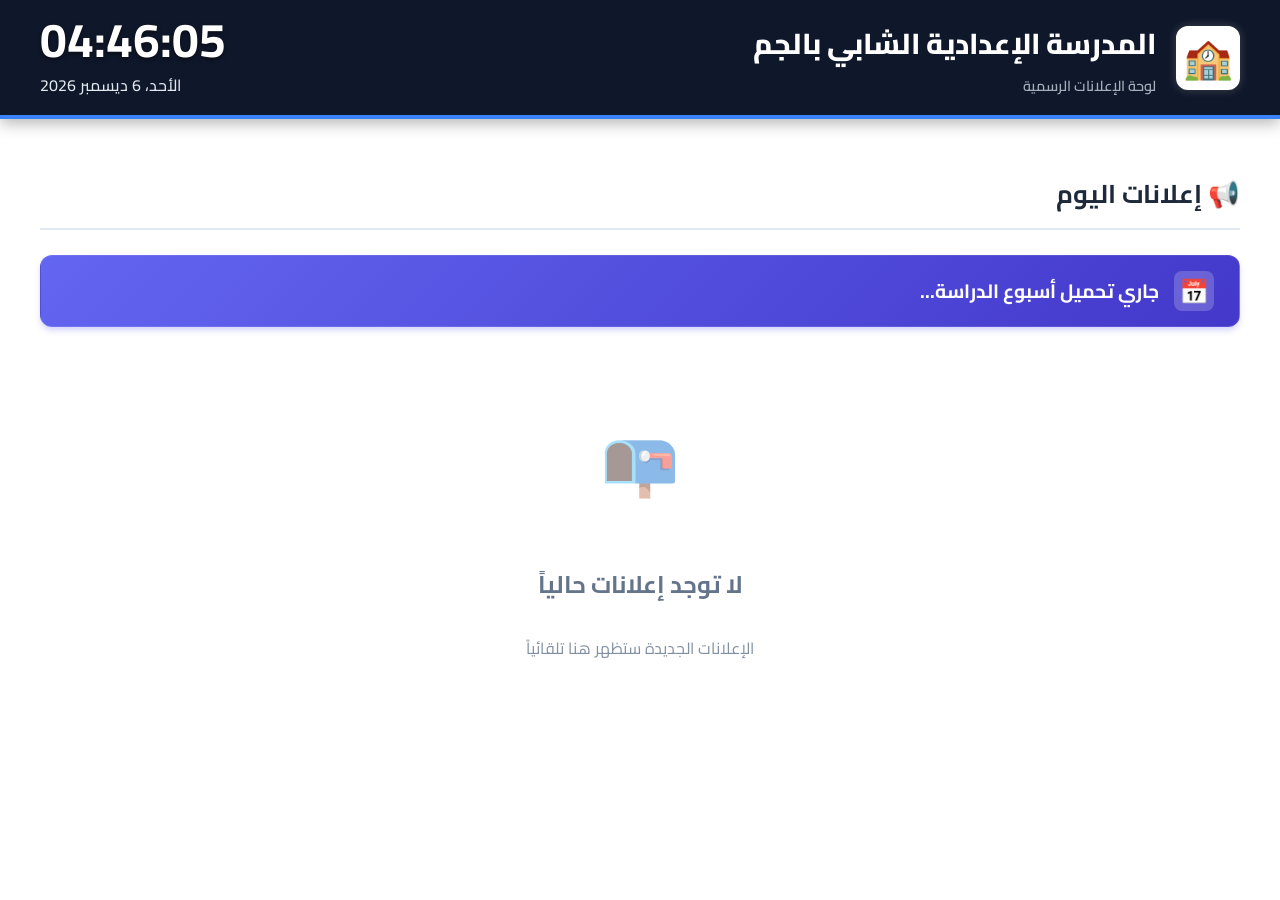
==== commit 5f6b382b: "fix everything" ====
--- a/index.html
+++ b/index.html
@@ -34,6 +34,12 @@
     <div class="main-content">
         <h2 class="section-title">📢 إعلانات اليوم</h2>
 
+        <!-- WEEK INFO BANNER -->
+        <div id="week-banner" class="week-banner">
+            <span class="week-icon">📅</span>
+            <span id="week-text">جاري تحميل أسبوع الدراسة...</span>
+        </div>
+
         <div id="announcements-container" class="announcements-grid">
             <!-- Announcements will be dynamically loaded here -->
         </div>
--- a/style.css
+++ b/style.css
@@ -116,6 +116,47 @@
     font-weight: 700;
     border-bottom: 2px solid #e2e8f0;
     padding-bottom: 10px;
+}
+
+/* WEEK BANNER */
+.week-banner {
+    background: linear-gradient(135deg, #6366f1 0%, #4338ca 100%);
+    /* Indigo Gradient */
+    color: white;
+    padding: 15px 25px;
+    border-radius: 12px;
+    margin-bottom: 25px;
+    display: flex;
+    align-items: center;
+    gap: 15px;
+    box-shadow: 0 4px 6px -1px rgba(99, 102, 241, 0.3);
+    font-weight: 700;
+    font-size: 1.2rem;
+    border: 1px solid rgba(255, 255, 255, 0.1);
+    animation: fadeIn 0.8s ease-out;
+}
+
+.week-icon {
+    font-size: 1.5rem;
+    background: rgba(255, 255, 255, 0.2);
+    width: 40px;
+    height: 40px;
+    display: flex;
+    align-items: center;
+    justify-content: center;
+    border-radius: 8px;
+}
+
+@keyframes fadeIn {
+    from {
+        opacity: 0;
+        transform: translateY(-10px);
+    }
+
+    to {
+        opacity: 1;
+        transform: translateY(0);
+    }
 }
 
 /* ANNOUNCEMENTS CONTAINER */
@@ -543,4 +584,46 @@
     100% {
         transform: scale(1);
     }
+}
+
+/* WEEK SELECTOR (CONFIG) */
+.week-selector {
+    display: flex;
+    gap: 15px;
+    margin-top: 10px;
+}
+
+.radio-card {
+    flex: 1;
+    cursor: pointer;
+    position: relative;
+}
+
+.radio-card input {
+    position: absolute;
+    opacity: 0;
+}
+
+.radio-content {
+    background: white;
+    border: 2px solid #e2e8f0;
+    padding: 15px;
+    border-radius: 12px;
+    display: flex;
+    align-items: center;
+    gap: 10px;
+    justify-content: center;
+    transition: all 0.2s;
+    font-weight: 600;
+}
+
+.radio-card input:checked+.radio-content {
+    border-color: #3b82f6;
+    background: #eff6ff;
+    color: #1d4ed8;
+    box-shadow: 0 4px 6px -1px rgba(59, 130, 246, 0.2);
+}
+
+.radio-icon {
+    font-size: 1.5rem;
 }
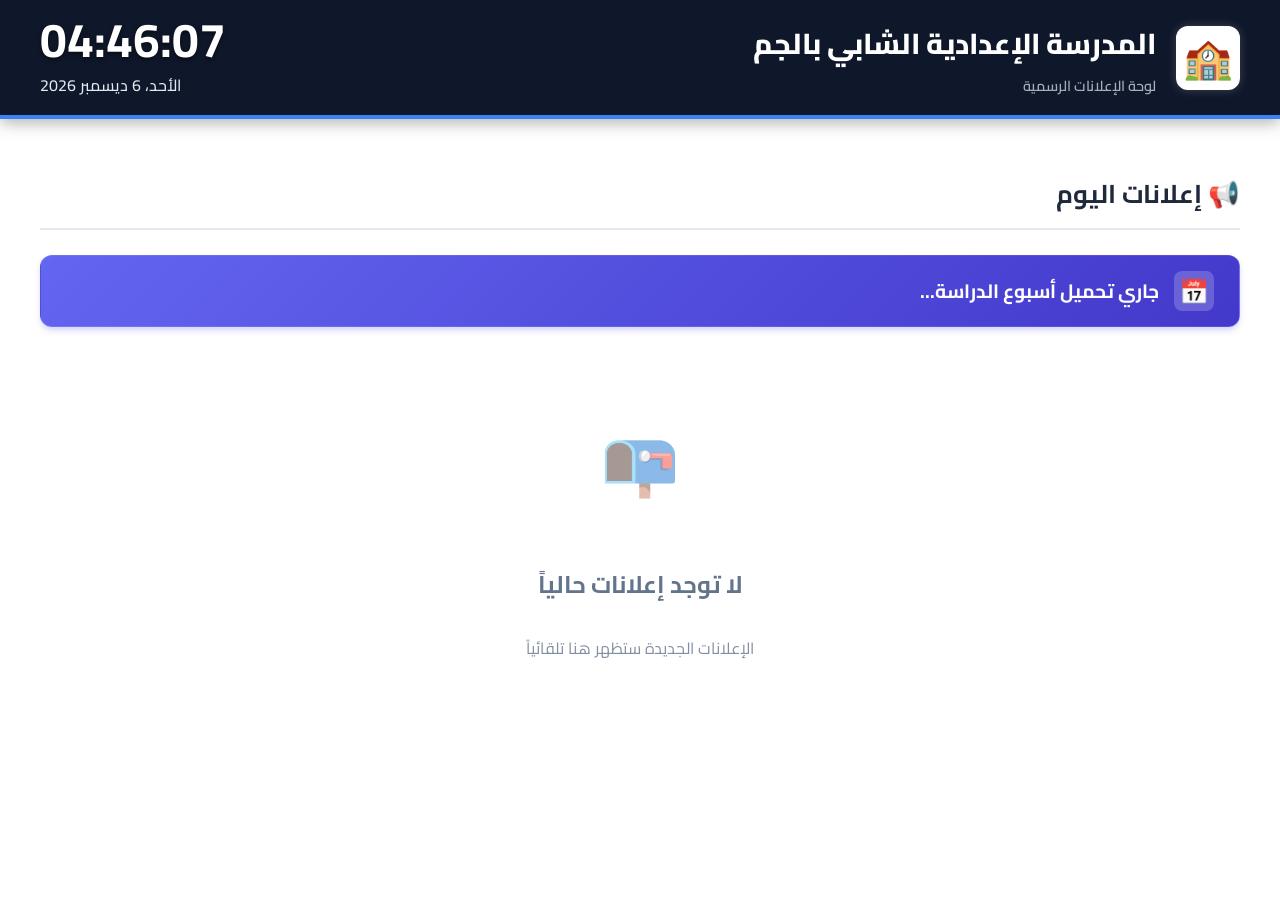
==== commit 5d648ba3: "fix flash" ====
--- a/index.html
+++ b/index.html
@@ -55,11 +55,8 @@
     <!-- FLASH OVERLAY (Popup) -->
     <div id="flash-overlay" class="flash-overlay">
         <div class="flash-content">
-            <div class="flash-icon-container">
-                <span class="flash-icon">⚡</span>
-            </div>
             <h1 id="flash-title-display">عنوان الومضة</h1>
-            <p id="flash-message-display">نص الرسالة العاجلة يظهر هنا...</p>
+            <p id="flash-date-display">التاريخ</p>
         </div>
     </div>
 
--- a/style.css
+++ b/style.css
@@ -482,23 +482,21 @@
     display: flex;
 }
 
-/* FLASH OVERLAY (POPUP) */
+/* FLASH OVERLAY (FULL SCREEN) */
 .flash-overlay {
     position: fixed;
     top: 0;
     left: 0;
     width: 100%;
     height: 100%;
-    background: rgba(15, 23, 42, 0.4);
-    /* Dark semi-transparent overlay */
-    backdrop-filter: blur(12px);
-    /* STRONG BLUR */
+    background: linear-gradient(135deg, #0f172a 0%, #1e293b 100%);
+    /* Full dark gradient background */
     display: none;
     /* Hidden by default */
     justify-content: center;
     align-items: center;
-    z-index: 900;
-    /* Below Header (1000) but above everything else */
+    z-index: 9999;
+    /* Above everything including header */
     opacity: 0;
     transition: opacity 0.5s ease;
 }
@@ -509,67 +507,34 @@
 }
 
 .flash-content {
-    background: rgba(255, 255, 255, 0.95);
-    padding: 50px;
-    border-radius: 24px;
     text-align: center;
-    max-width: 700px;
-    width: 90%;
-    box-shadow: 0 25px 50px -12px rgba(0, 0, 0, 0.5);
-    border: 1px solid rgba(255, 255, 255, 0.5);
-    transform: scale(0.9);
+    width: 100%;
+    padding: 60px;
+    transform: translateY(20px);
     transition: transform 0.5s cubic-bezier(0.34, 1.56, 0.64, 1);
-    position: relative;
-    overflow: hidden;
 }
 
 .flash-overlay.active .flash-content {
-    transform: scale(1);
-}
-
-/* Decorative gradient line at top of card */
-.flash-content::before {
-    content: '';
-    position: absolute;
-    top: 0;
-    left: 0;
-    width: 100%;
-    height: 8px;
-    background: linear-gradient(90deg, #f59e0b, #ef4444, #8b5cf6);
-}
-
-.flash-icon-container {
-    width: 100px;
-    height: 100px;
-    background: linear-gradient(135deg, #fffbeb 0%, #fef3c7 100%);
-    border-radius: 50%;
-    display: flex;
-    align-items: center;
-    justify-content: center;
-    margin: 0 auto 30px auto;
-    box-shadow: 0 10px 15px -3px rgba(245, 158, 11, 0.2);
-    border: 4px solid #fff;
-}
-
-.flash-icon {
-    font-size: 3.5rem;
-    animation: pulse 2s infinite;
+    transform: translateY(0);
 }
 
 #flash-title-display {
-    font-size: 2.5rem;
-    color: #1e293b;
-    margin: 0 0 20px 0;
-    font-weight: 800;
+    font-size: 8rem;
+    color: #ffffff;
+    margin: 0 0 40px 0;
+    font-weight: 900;
     line-height: 1.2;
-}
-
-#flash-message-display {
-    font-size: 1.5rem;
-    color: #475569;
+    text-shadow: 0 4px 20px rgba(0, 0, 0, 0.5);
+    letter-spacing: -2px;
+}
+
+#flash-date-display {
+    font-size: 3rem;
+    color: #cbd5e1;
     line-height: 1.6;
     margin: 0;
     font-weight: 600;
+    text-shadow: 0 2px 10px rgba(0, 0, 0, 0.3);
 }
 
 @keyframes pulse {
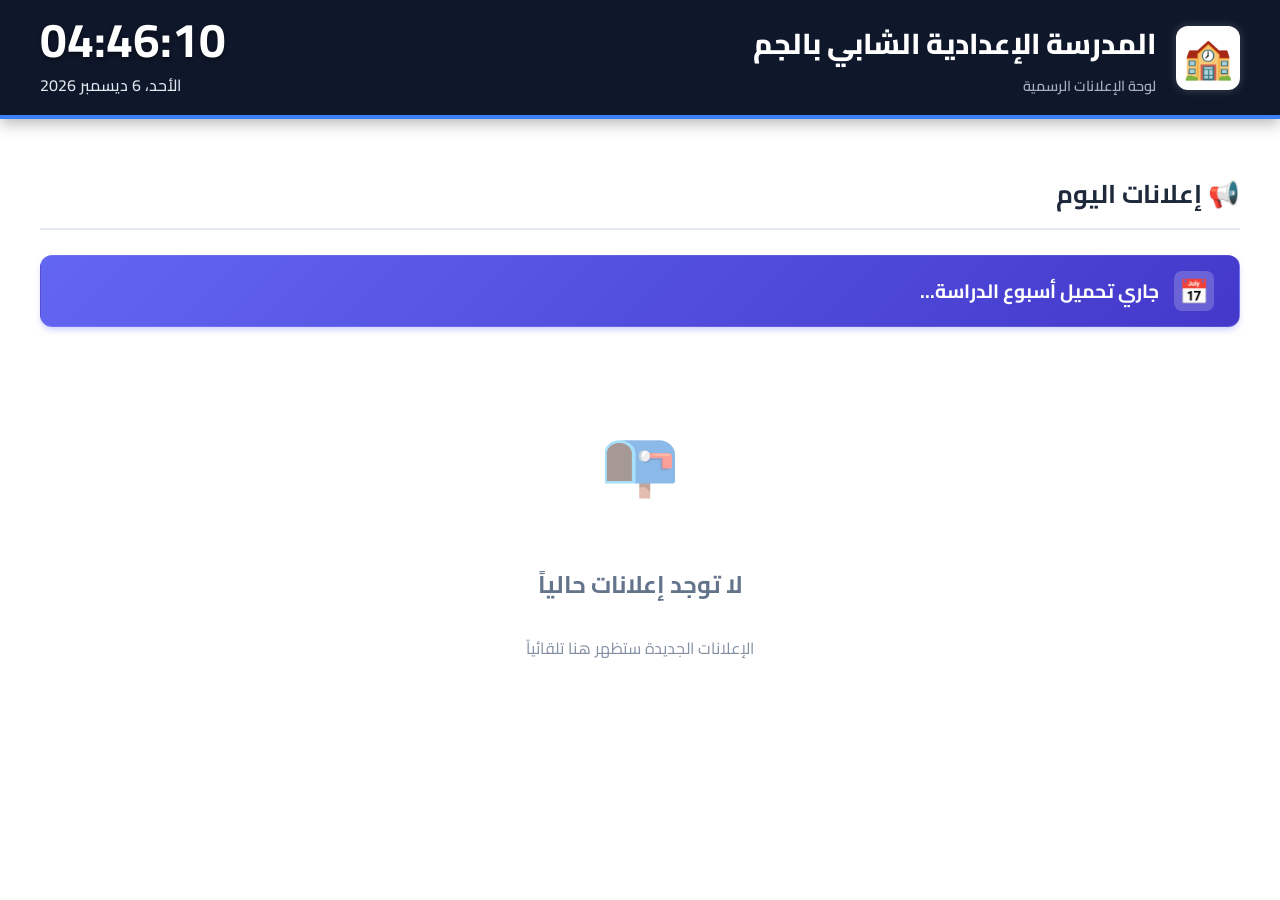
==== commit 54b810c3: "fix flash 2" ====
--- a/index.html
+++ b/index.html
@@ -56,7 +56,6 @@
     <div id="flash-overlay" class="flash-overlay">
         <div class="flash-content">
             <h1 id="flash-title-display">عنوان الومضة</h1>
-            <p id="flash-date-display">التاريخ</p>
         </div>
     </div>
 
--- a/style.css
+++ b/style.css
@@ -489,14 +489,14 @@
     left: 0;
     width: 100%;
     height: 100%;
-    background: linear-gradient(135deg, #0f172a 0%, #1e293b 100%);
-    /* Full dark gradient background */
+    background: linear-gradient(135deg, #1e40af 0%, #3b82f6 100%);
+    /* Blue gradient background */
     display: none;
     /* Hidden by default */
     justify-content: center;
     align-items: center;
-    z-index: 9999;
-    /* Above everything including header */
+    z-index: 999;
+    /* Below header (1000) to show navbar */
     opacity: 0;
     transition: opacity 0.5s ease;
 }
@@ -520,21 +520,13 @@
 
 #flash-title-display {
     font-size: 8rem;
-    color: #ffffff;
-    margin: 0 0 40px 0;
+    color: #ef4444;
+    /* Red text */
+    margin: 0;
     font-weight: 900;
     line-height: 1.2;
-    text-shadow: 0 4px 20px rgba(0, 0, 0, 0.5);
+    text-shadow: 0 4px 20px rgba(0, 0, 0, 0.3);
     letter-spacing: -2px;
-}
-
-#flash-date-display {
-    font-size: 3rem;
-    color: #cbd5e1;
-    line-height: 1.6;
-    margin: 0;
-    font-weight: 600;
-    text-shadow: 0 2px 10px rgba(0, 0, 0, 0.3);
 }
 
 @keyframes pulse {
